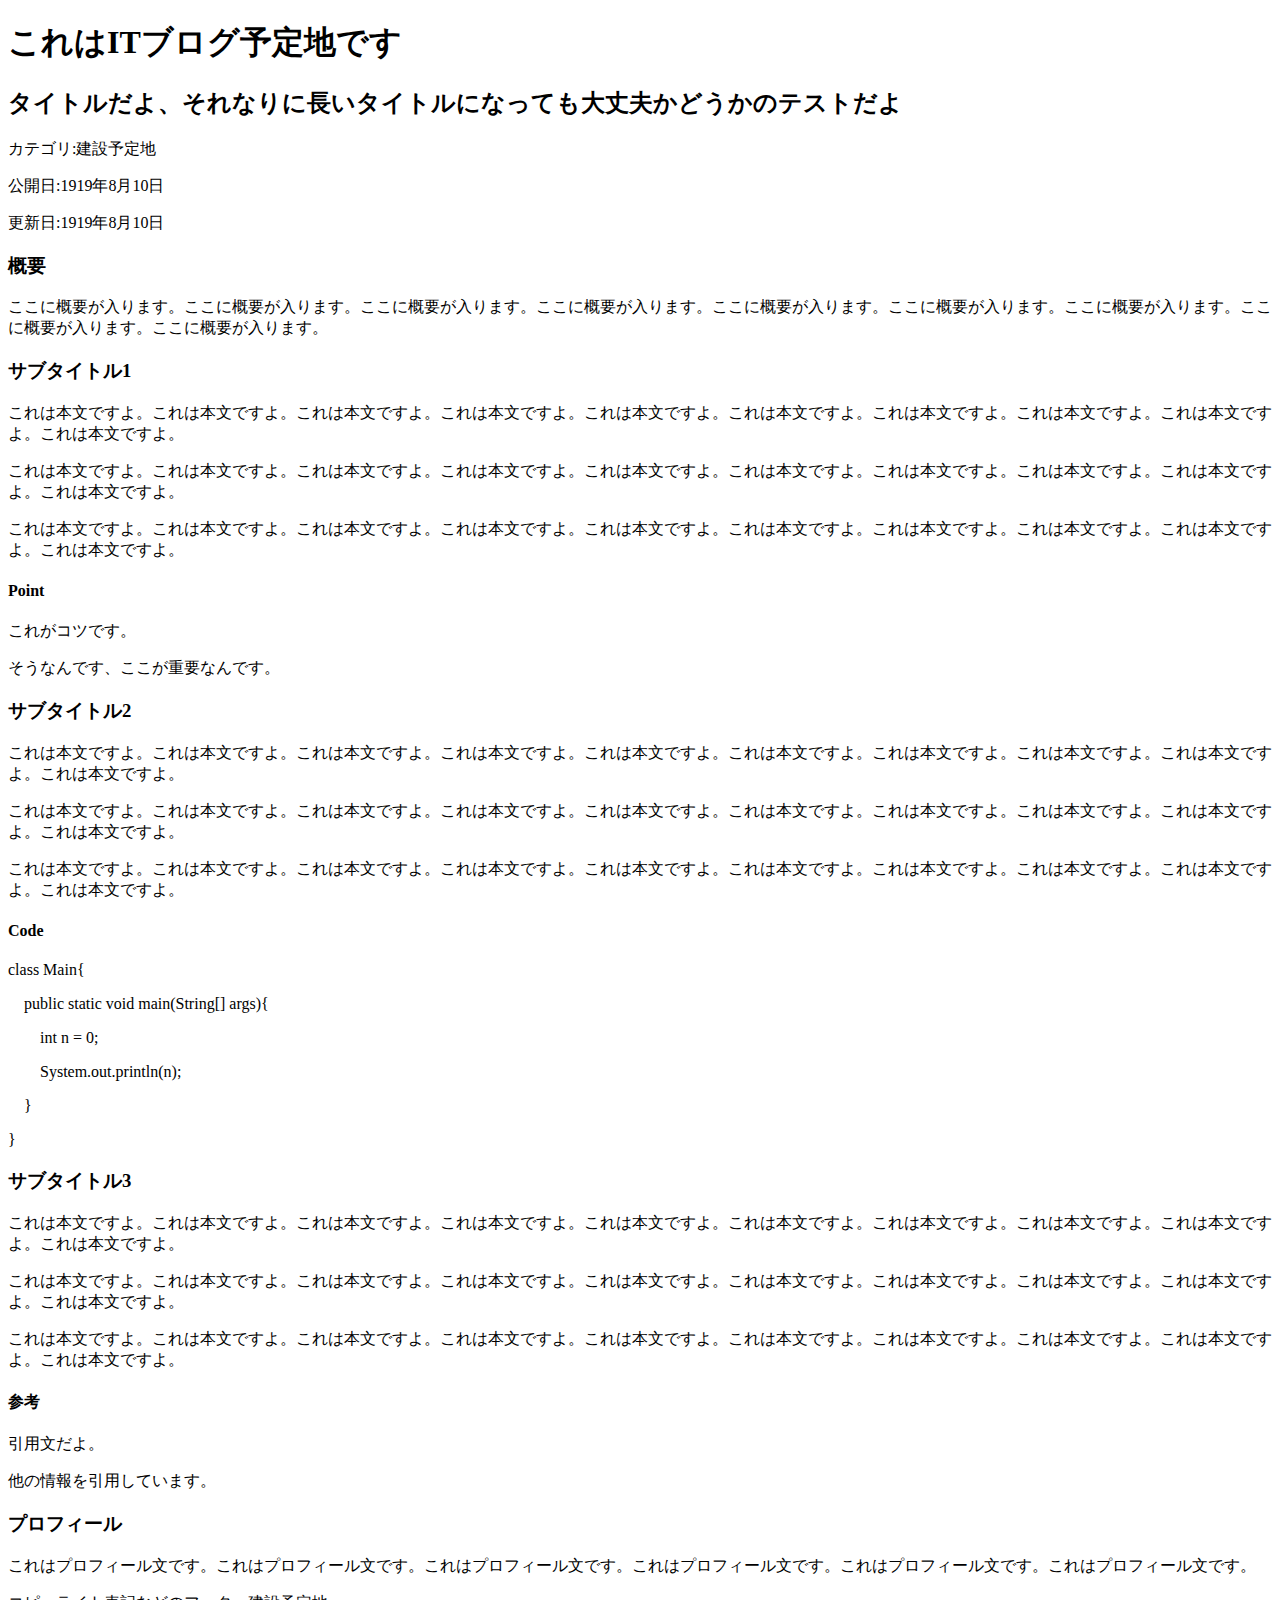
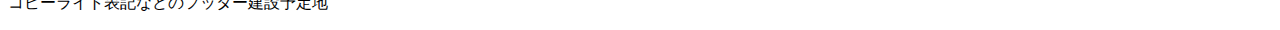
==== htmls/article.html @ f886aebf "add more files" ====
<!DOCTYPE html>
<html lang="ja">
<head>
    <meta charset="UTF-8">
    <meta http-equiv="X-UA-Compatible" content="IE=edge">
    <meta name="viewport" content="width=device-width, initial-scale=1.0">
    <title>テスト記事タイトル-ITブログ</title>
    <link rel="stylesheet" href="reset.css">
    <link rel="stylesheet" href="style.css">
</head>
<body>
    <header>
        <h1>これはITブログ予定地です</h1>
    </header>
    <article>
        <div class="title">
            <h2>タイトルだよ、それなりに長いタイトルになっても大丈夫かどうかのテストだよ</h2>
            <p>カテゴリ:建設予定地</p>
            <p>公開日:<time datetime="1919-08-10">1919年8月10日</time></p>
            <p>更新日:<time datetime="1919-08-10">1919年8月10日</time></p>
        </div>
        
        <div class="contents-body">
            <section>
                <h3>概要</h3>
                <div class="section-body">
                    <p>ここに概要が入ります。ここに概要が入ります。ここに概要が入ります。ここに概要が入ります。ここに概要が入ります。ここに概要が入ります。ここに概要が入ります。ここに概要が入ります。ここに概要が入ります。</p>
                </div>
            </section>
            <section>
                <h3>サブタイトル1</h3>
                <div class="section-body">
                    <p>これは本文ですよ。これは本文ですよ。これは本文ですよ。これは本文ですよ。これは本文ですよ。これは本文ですよ。これは本文ですよ。これは本文ですよ。これは本文ですよ。これは本文ですよ。</p>
                    <p>これは本文ですよ。これは本文ですよ。これは本文ですよ。これは本文ですよ。これは本文ですよ。これは本文ですよ。これは本文ですよ。これは本文ですよ。これは本文ですよ。これは本文ですよ。</p>
                    <p>これは本文ですよ。これは本文ですよ。これは本文ですよ。これは本文ですよ。これは本文ですよ。これは本文ですよ。これは本文ですよ。これは本文ですよ。これは本文ですよ。これは本文ですよ。</p>
                    <div class="point">
                        <h4 class="point-title">Point</h4>
                        <div class="point-body">
                            <p>これがコツです。</p>
                            <p>そうなんです、ここが重要なんです。</p>
                        </div>
                    </div>
                </div>
            </section>
            <section>
                <h3>サブタイトル2</h3>
                <div class="section-body">
                    <p>これは本文ですよ。これは本文ですよ。これは本文ですよ。これは本文ですよ。これは本文ですよ。これは本文ですよ。これは本文ですよ。これは本文ですよ。これは本文ですよ。これは本文ですよ。</p>
                    <p>これは本文ですよ。これは本文ですよ。これは本文ですよ。これは本文ですよ。これは本文ですよ。これは本文ですよ。これは本文ですよ。これは本文ですよ。これは本文ですよ。これは本文ですよ。</p>
                    <p>これは本文ですよ。これは本文ですよ。これは本文ですよ。これは本文ですよ。これは本文ですよ。これは本文ですよ。これは本文ですよ。これは本文ですよ。これは本文ですよ。これは本文ですよ。</p>
                    <div class="sourcecode">
                        <h4 class="sourcecode-title">Code</h4>
                        <div class="sourcecode-body">
                            <p>class Main&#123;</p>
                            <p>&emsp;public static void main(String[] args)&#123;</p>
                            <p>&emsp;&emsp;int n = 0;</p>
                            <p>&emsp;&emsp;System.out.println(n);</p>
                            <p>&emsp;&#125;</p>
                            <p>&#125;</p>
                        </div>
                    </div>
                </div>
            </section>
            <section>
                <h3>サブタイトル3</h3>
                <div class="section-body">
                    <p>これは本文ですよ。これは本文ですよ。これは本文ですよ。これは本文ですよ。これは本文ですよ。これは本文ですよ。これは本文ですよ。これは本文ですよ。これは本文ですよ。これは本文ですよ。</p>
                    <p>これは本文ですよ。これは本文ですよ。これは本文ですよ。これは本文ですよ。これは本文ですよ。これは本文ですよ。これは本文ですよ。これは本文ですよ。これは本文ですよ。これは本文ですよ。</p>
                    <p>これは本文ですよ。これは本文ですよ。これは本文ですよ。これは本文ですよ。これは本文ですよ。これは本文ですよ。これは本文ですよ。これは本文ですよ。これは本文ですよ。これは本文ですよ。</p>
                    <div class="quote">
                        <h4 class="quote-title">参考</h4>
                        <div class="quote-body">
                            <p>引用文だよ。</p>
                            <p>他の情報を引用しています。</p>
                        </div>
                    </div>
                </div>
            </section>
            <div class="profile">
                <h3>プロフィール</h3>
                <div class="profile-body">
                    <p>これはプロフィール文です。これはプロフィール文です。これはプロフィール文です。これはプロフィール文です。これはプロフィール文です。これはプロフィール文です。</p>
                </div>
            </div>
        </div>
        
    </article>
    <footer>
        <p>コピーライト表記などのフッター建設予定地</p>
    </footer>
</body>
</html>
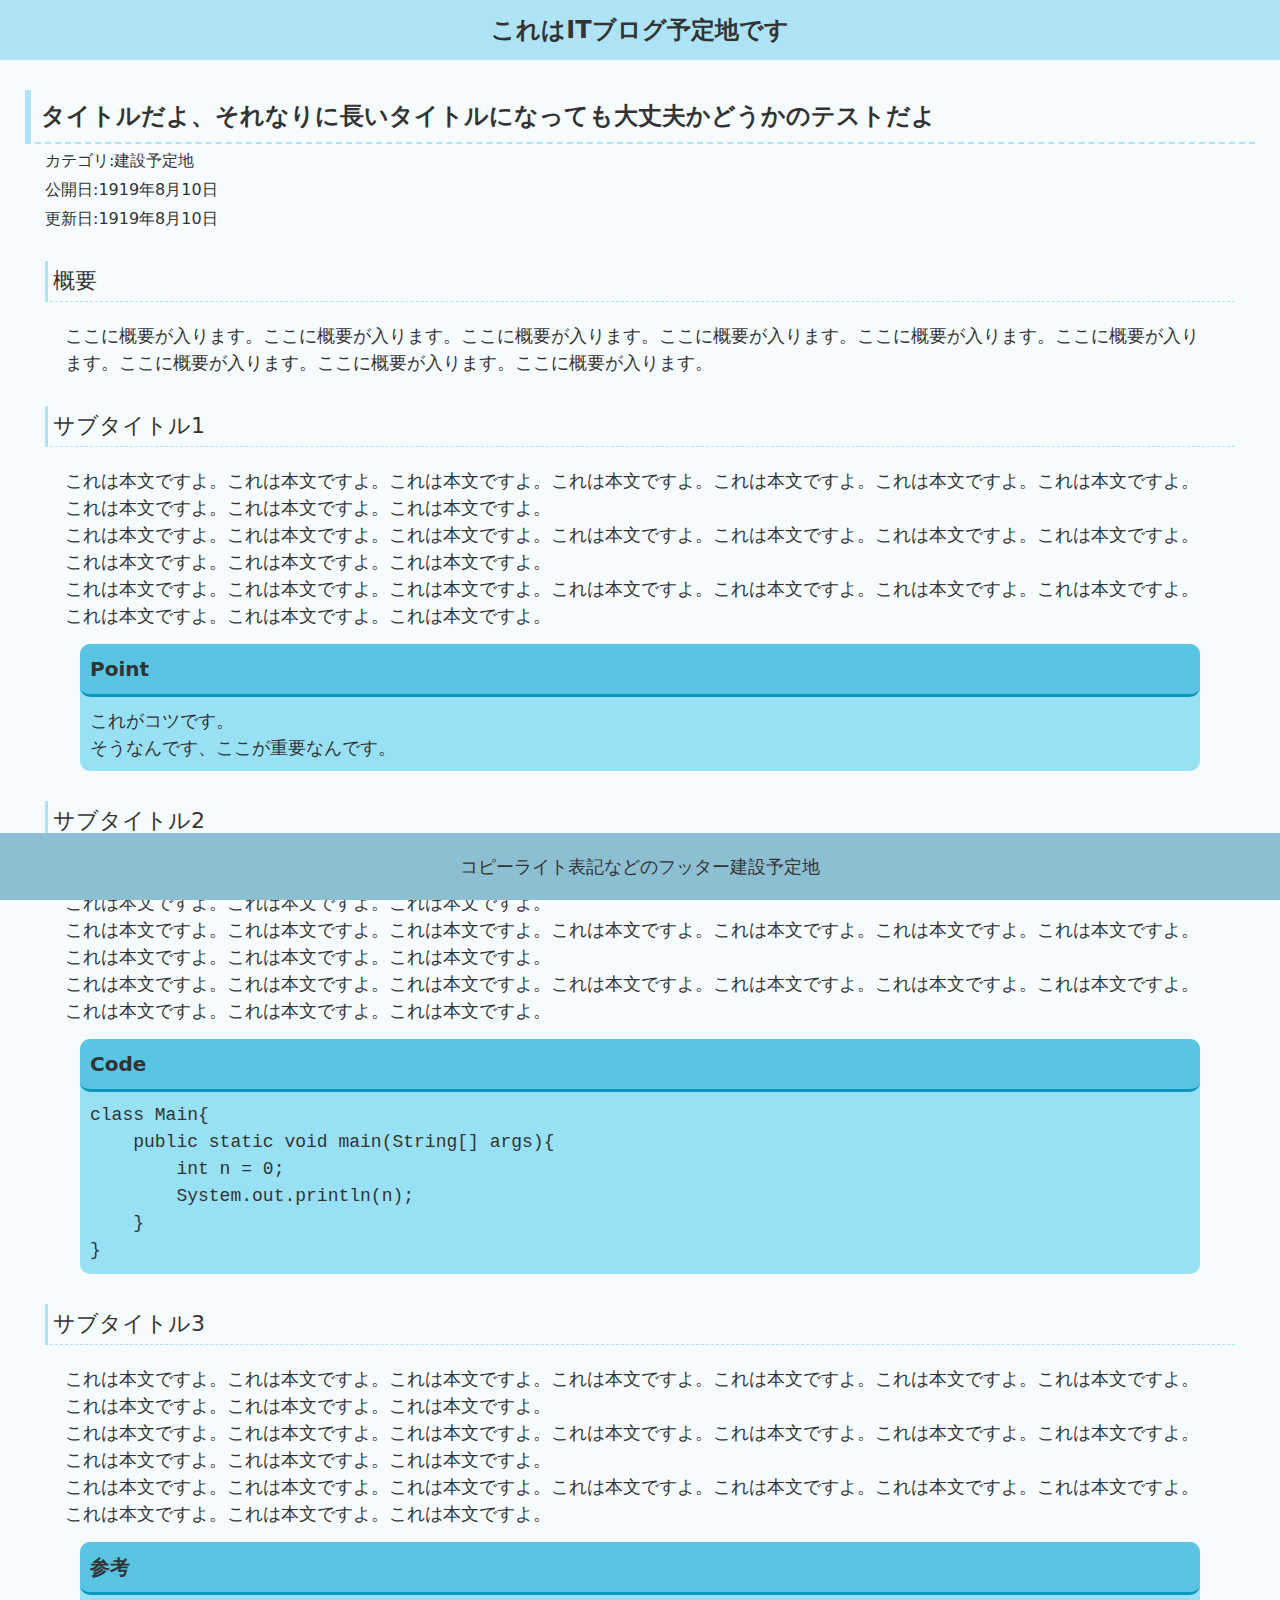
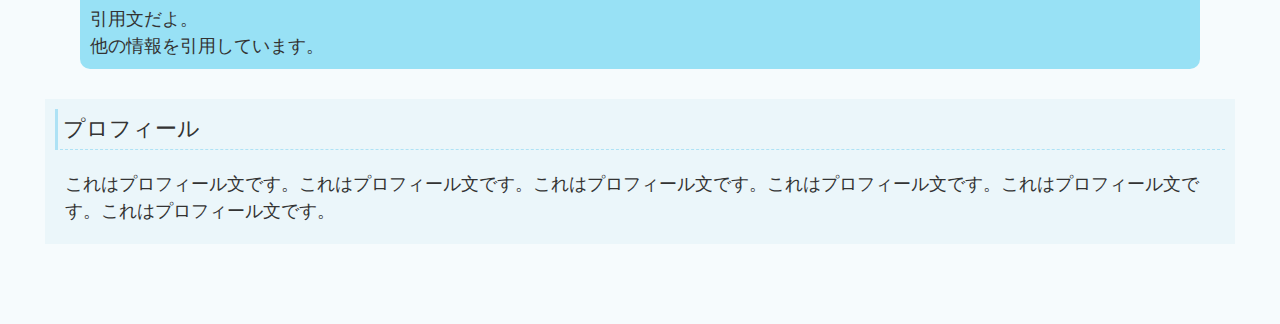
==== commit 8e607a13: "codeタグのデザインを整える、purifierでpre、codeを許可" ====
--- a/htmls/article.html
+++ b/htmls/article.html
@@ -5,8 +5,8 @@
     <meta http-equiv="X-UA-Compatible" content="IE=edge">
     <meta name="viewport" content="width=device-width, initial-scale=1.0">
     <title>テスト記事タイトル-ITブログ</title>
-    <link rel="stylesheet" href="reset.css">
-    <link rel="stylesheet" href="style.css">
+    <link rel="stylesheet" href="../reset.css">
+    <link rel="stylesheet" href="../style.css">
 </head>
 <body>
     <header>
@@ -51,12 +51,12 @@
                     <div class="sourcecode">
                         <h4 class="sourcecode-title">Code</h4>
                         <div class="sourcecode-body">
-                            <p>class Main&#123;</p>
-                            <p>&emsp;public static void main(String[] args)&#123;</p>
-                            <p>&emsp;&emsp;int n = 0;</p>
-                            <p>&emsp;&emsp;System.out.println(n);</p>
-                            <p>&emsp;&#125;</p>
-                            <p>&#125;</p>
+                            <pre><code>class Main&#123;
+    public static void main(String[] args)&#123;
+        int n = 0;
+        System.out.println(n);
+    &#125;
+&#125;</code></pre>
                         </div>
                     </div>
                 </div>
--- a/style.css
+++ b/style.css
@@ -0,0 +1,247 @@
+@charset "utf-8";
+/*
+フォントサイズ調整ここから-----------------------------------------------------
+*/
+body{
+    font-size: 18px;
+    font-weight: 400;
+    color: #333;
+    background-color: #f6fbfd;
+}
+
+h1{
+    font-size: 24px;
+    font-weight: 900;
+}
+
+h2{
+    font-size: 24px;
+    font-weight: 700;
+}
+
+h3{
+    font-size: 22px;
+    font-weight: 500;
+}
+
+h4{
+    font-size: 20px;
+}
+/*
+フォントサイズ調整ここまで-----------------------------------------------------
+*/
+header{
+    background-color: #aee2f5;
+
+    /*
+    h1中央揃えのためflexにする
+    */
+    display: flex;
+    justify-content: center;
+    align-items: center;
+    /*
+    幅は画面いっぱい、高さ60px
+    */
+    height: 60px;
+    width: 100%;
+    /*
+    左上固定のfixed
+    */
+    position: fixed;
+    top: 0;
+    left: 0;
+}
+
+/*
+トップページ画像
+*/
+.main-image{
+    width: 100%;
+    height: 300px;
+    background-color: antiquewhite;
+}
+
+/*
+ヘッダーとフッターに隠れないように上下に余白、見た目で左右に余白
+*/
+article{
+    padding: 80px 25px;
+}
+/*
+記事タイトル調整
+*/
+
+article .title{
+    margin: 10px 0;
+}
+
+article .title h2{
+    
+    padding: 10px;
+    border-left: 6px solid #aee2f5;
+    border-bottom: 2px dashed #aee2f5;
+}
+/*
+日付調整
+*/
+article .title p{
+    font-size: 16px;
+    margin: 5px 20px;
+}
+
+/*
+記事内容全体の左右の余白
+*/
+article .contents-body{
+    padding: 0 20px;
+}
+/*
+サブタイトル間の上下余白
+*/
+article .contents-body section{
+    margin: 30px 0;
+}
+
+/*
+カテゴリ一覧における上下余白
+*/
+
+article .contents-body .category-list li{
+    margin: 20px 0;
+    padding: 15px;
+    background-color: #d9f1fa;
+    border: 1px solid #0a98bf;
+}
+
+/*
+記事一覧における上下余白
+*/
+
+article .contents-body .article-list li{
+    margin: 20px 0;
+    padding: 15px;
+    background-color: #e8f5fa;
+    border: 1px solid #0a98bf;
+}
+
+/*
+記事一覧におけるタイトルの余白
+*/
+
+article .contents-body .article-list li h3{
+    margin-bottom: 10px;
+}
+
+/*
+サブタイトル調整
+*/
+article .contents-body h3{
+    padding: 5px;
+    margin-bottom: 10px;
+    border-left: 3px solid #aee2f5;
+    border-bottom: 1px dashed #aee2f5;
+}
+
+/*
+本文余白調整
+*/
+article .contents-body .section-body{
+    margin: 20px;
+}
+
+/*
+ポイント調整
+*/
+
+.point{
+    background-color: #98e1f5;
+    margin: 15px;
+    border-radius:10px;
+}
+
+.point-title{
+    background-color: #59c5e3;
+    padding:10px;
+    border-radius: 10px;
+    border-bottom: 3px solid #0a98bf; 
+}
+
+.point-body{
+    padding:10px;
+}
+
+/*
+ソースコード調整
+*/
+
+.sourcecode{
+    background-color: #98e1f5;
+    margin: 15px;
+    border-radius:10px;
+}
+
+.sourcecode-title{
+    background-color: #59c5e3;
+    padding:10px;
+    border-radius: 10px;
+    border-bottom: 3px solid #0a98bf; 
+}
+
+.sourcecode-body{
+    padding:10px;
+}
+
+pre{
+    width:100%;
+    overflow-x: scroll;
+}
+
+/*
+引用文調整
+*/
+
+.quote{
+    background-color: #98e1f5;
+    margin: 15px;
+    border-radius:10px;
+}
+
+.quote-title{
+    background-color: #59c5e3;
+    padding:10px;
+    border-radius: 10px;
+    border-bottom: 3px solid #0a98bf; 
+}
+
+.quote-body{
+    padding:10px;
+}
+
+/*
+プロフィール調整
+*/
+.profile{
+    padding: 10px;
+    background-color: #ebf6fa;
+}
+
+.contents-body .profile h3{
+    margin-bottom: 10px;
+}
+
+.profile-body{
+    padding: 10px;
+}
+
+/*
+フッター
+*/
+footer{
+    background-color: #8cbfd1;
+    text-align: center;
+    padding: 20px 0;
+    position: fixed;
+    bottom: 0;
+    left: 0;
+    width: 100%;
+}